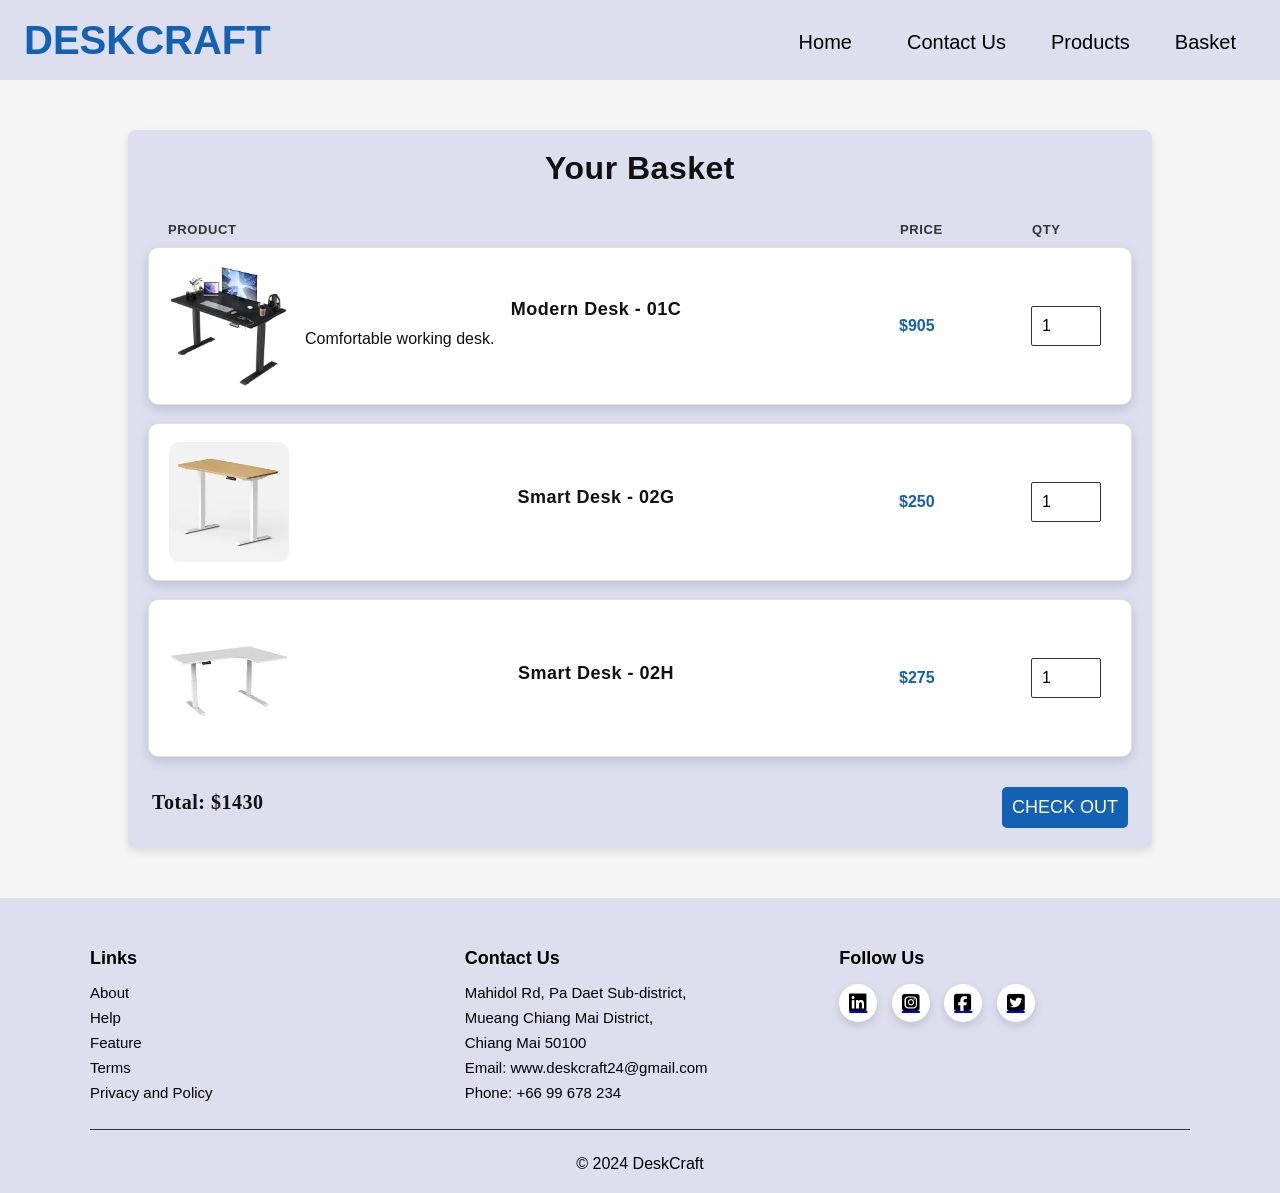
==== basket.html @ 2354cfc4 "first" ====
<!DOCTYPE html>
<html lang="en">
<head>
	<meta charset="utf-8">
	<meta name="viewport" content="width=device-width, initial-scale=1">
	<title>Basket</title>
	<link rel="stylesheet" href="https://cdnjs.cloudflare.com/ajax/libs/font-awesome/6.6.0/css/all.min.css" integrity="sha512-Kc323vGBEqzTmouAECnVceyQqyqdsSiqLQISBL29aUW4U/M7pSPA/gEUZQqv1cwx4OnYxTxve5UMg5GT6L4JJg==" crossorigin="anonymous" referrerpolicy="no-referrer">
	<link rel="stylesheet" type="text/css" href="css/main.css">
</head>
<body>
	<div class="main">
	<header>
		<h1 class="logo"><a href="Home.html">DESKCRAFT </a></h1>
		<input type="checkbox" id="nav-toggle" class="nav-toggle">
		<label for="nav-toggle" class="nav-toggle-label">
			<span class="bars"><span></span><span></span><span></span></span>
			Menu
		</label>
		<div class="nav-bar">
			<div class="nav-item">
				<a href="Home.html" target="_self"> Home </a>
			</div>
			<div class="nav-item">	
				<a href="ContactUs.html" target="_self">Contact Us</a>
			</div>
			<div class="product">
				<button class="btn-product">Products</button>
				<div class="dropdown-content">
					<a href="RisingDesk.html" target="_self">Rising Desk</a>
					<a href="HealthBenefit.html" target="_self">Health Benefits</a>
				</div>
			</div>
			<div class="nav-item">
				<a href="basket.html" target="_self"> Basket</a>
			</div>
		</div>
	</header>
	</div>
	<main class="page-content">
	<section class="basket">
		<h2>Your Basket</h2>
		<div class="basket-head">
			<span>Product</span>
			<span>Price</span>
			<span>Qty</span>
		</div>
		<div class="basket-products">
			<div class="basket-info">
				<img src="Images/12.jpg" alt="smart desk 01c">
				<div class="products-details">
					<h2>Modern Desk - 01C</h2>
					<p>Comfortable working desk.</p>
				</div>
			</div>
			<div class="basket-price">$905</div>
			<div class="basket-qty">
				<input type="number" value="1" class="qualtity">
			</div>
		</div>
		<div class="basket-products">
			<div class="basket-info">
				<img src="Images/19.jpg" alt="smart desk 02g">
				<div class="products-details">
					<h2>Smart Desk - 02G</h2>
				</div>
			</div>
			<div class="basket-price">$250</div>
			<div class="basket-qty">
				<input type="number" value="1" class="qualtity">
			</div>
		</div>
		<div class="basket-products">
			<div class="basket-info">
				<img src="Images/16.jpg" alt="smart desk 02h">
				<div class="products-details">
					<h2>Smart Desk - 02H</h2>
				</div>
			</div>
			<div class="basket-price">$275</div>
			<div class="basket-qty">
				<input type="number" value="1" class="qualtity">
			</div>
		</div>
		<div class="total">
			<h2>Total: $1430</h2>
			<button class="btn-checkout">Check Out</button>
		</div>
	</section>
	</main>
	<footer>
		<div class="footer-section">
				<div class="links">
					<h3>Links</h3>
					<ul>
						<li><a href="#">About</a></li>
						<li><a href="#">Help</a></li>
						<li><a href="#">Feature</a></li>
						<li><a href="#">Terms</a></li>
						<li><a href="#">Privacy and Policy</a></li>
					</ul>
				</div>
				<div class="footer-contact">
					<h3>Contact Us</h3>
					<p>Mahidol Rd, Pa Daet Sub-district, </p> 
					<p> Mueang Chiang Mai District,</p>
					<p>Chiang Mai 50100</p>
					<p>Email: <a href="#">www.deskcraft24@gmail.com</a></p>
					<p>Phone: +66 99 678 234</p>
				</div>
				<div class="social-icon">
					<h3>Follow Us</h3>
					<a href="https://www.linkedin.com/"><i class="fa-brands fa-linkedin"></i></a>
					<a href="https://www.instagram.com/"><i class="fa-brands fa-square-instagram"></i></a>
					<a href="https://www.facebook.com/"><i class="fa-brands fa-square-facebook"></i></a>
					<a href="https://x.com/"><i class="fa-brands fa-square-twitter"></i></a>
				</div>
		</div>
		<div class="copyright">
			<p>&copy; 2024 DeskCraft</p>
		</div>
	</footer>

</body>
</html>
---- css/main.css ----
*{
	margin: 0px;
	padding: 0px;
	box-sizing: border-box;
	font-family: Arial , sans-serif;
}
:root{
	--brand: #1261b5;
	--bg: #f5f5f5;
	--panel: #dddeee;
	--text: #111;
	--nav-height: 80px;
	--radius: 10px;
	--shadow: 0px 5px 12px rgba(0, 0, 0, 0.12);
}
body{
	background-color: var(--bg);
	color: var(--text);
}
/*																											Nav Start 																	*/
.main header{
	width: 100%;
	color: #fff;
	background-color: var(--panel);
	display: flex;
	justify-content: space-between;
	align-items: center;
	padding: 10px 24px;
	position: fixed;
	height: var(--nav-height);
	margin: 0;
	top: 0;
	left: 0;
	z-index: 1000;
}
.logo a{
	color: var(--brand);
	font-size: 40px;
	font-family: Poppins, sans-serif;
	float: left;
	text-decoration: none;
}
.nav-toggle{
	display: none;
}
.nav-toggle-label{
	display: none;
	align-items: center;
	gap: 10px;
	color: var(--brand);
	font-weight: bold;
	cursor: pointer;
	border: 1px solid var(--brand);
	padding: 6px 10px;
	border-radius: 6px;
	background: #fff;
}
.nav-toggle-label .bars{
	display: inline-block;
}
.nav-toggle-label .bars span{
	display: block;
	width: 22px;
	height: 2px;
	background: var(--brand);
	margin: 4px 0;
}
.nav-bar .nav-item{
	padding: 10px;
}
.nav-bar{
	display: flex;
	gap: 15px;
	max-width: 800px;
	flex-wrap: wrap;
	margin-top: 5px;
} 
.nav-bar a{
	font-family: Arial;
	font-size: 20px;
	color: black;
	text-decoration: none;
	padding: 10px 10px;
}
.product{
	overflow: visible;
	position: relative;
}
.product .btn-product {
	font-family: Arial;
	font-size: 20px;
	border: none;
	outline: none;
	color: black;
	padding: 10px 10px;
	background-color: inherit;
	cursor: pointer;
}
.nav-bar a:hover, .product:hover .btn-product{
	color: var(--brand);
}
.dropdown-content{
	display: none;
	border: none;
	background-color: var(--panel);
	border-radius: 5px;
	position: absolute;
	top: 100%;
	left: 0;
	min-width: 180px;
	box-shadow: 0px 8px 16px 0px rgba(0, 0, 0, 0.2);
	z-index: 1;
}
.dropdown-content a{
	float: none;
	color: black;
	padding: 12px 16px;
	text-decoration: none;
	display: block;
	text-align: left;
}
.dropdown-content a:hover{
	/* background-color: #1261b5; */
	color: var(--brand);
}
.product:hover .dropdown-content{
	display: block;
}
/*																											Nav End																					*/			
	
/*											       													Body Start 																			*/
.page-content{
	padding-top: calc(var(--nav-height) + 20px);
}
.body-img img{	
	width: 100%;
	height: 670px;
	object-fit: cover;
	border-radius: 10px;
}
.body-img{
	padding: 10px 10px;
}
.hero{
	position: relative;
	min-height: 520px;
	border-radius: 16px;
	overflow: hidden;
	margin: 10px;
	display: flex;
	align-items: center;
}
.hero::after{
	content: "";
	position: absolute;
	inset: 0;
	background: linear-gradient(90deg, rgba(0,0,0,0.55), rgba(0,0,0,0.15));
}
.hero-img{
	position: absolute;
	inset: 0;
	width: 100%;
	height: 100%;
	object-fit: cover;
}
.hero-content{
	position: relative;
	z-index: 1;
	color: #fff;
	max-width: 560px;
	margin-left: 40px;
	background: rgba(0,0,0,0.35);
	padding: 24px 28px;
	border-radius: 14px;
	backdrop-filter: blur(2px);
}
.hero-content h1{
	font-size: 44px;
	line-height: 1.1;
	margin-bottom: 12px;
}
.hero-content p{
	font-size: 18px;
	line-height: 1.6;
	margin-bottom: 18px;
}
.section{
	width: 80%;
	height: auto;
	margin: auto;
	margin-top: 10px;
	display: flex;
	align-items: center;
	padding: 20px;
	justify-content: center;
}
.text{
	flex: 1;
}
.text h1{
	font-size: 48px;
	color: var(--brand);
}
.cta{
	flex: 1;
	margin-top: 10px;
	margin-left: 25px;
}
.cta p{
	font-size: 20px;
}
.btns{
	margin-top: 40px;
}
.btn-learn-more{
	width: 120px;
	height: 40px;
	background: #000;
	border: none;
	font-size: 18px;
	cursor: pointer;
	color: #fff;
	transition: 0.2s ease;
	margin-right: 10px;
}
.btn-signup{
	width: 120px;
	height: 40px;
	background: #fff;
	border: 1px solid #000;
	font-size: 18px;
	cursor: pointer;
	color: #000;
	transition: 0.2s ease;
}
.btn-learn-more:hover{
	background-color: #333;
}
.btn-signup:hover{
	background-color: #333;
	color: #fff;
}
.section2{
	max-width: 100%;
/*	height: 490px;*/
/*	flex-wrap: wrap;*/
	margin: auto;
	padding: 40px 20px;
	margin-top: 30px;
	align-items: center;
	display: flex;
	justify-content: center;
	background-color: var(--panel);
	gap: 24px;

}
.section2 > div{
	flex-basis: 33.33%;
}
.section2 .body-img2 img{
	width: 100%;
	height: 380px;
/*	margin: 20px;
	margin-left: 75px;*/
	border: none;
	object-fit: cover;
	border-radius: 12px;
	box-shadow: var(--shadow);
}
.text2{
	text-align: left;
	padding: 10px;
}
.text2 h1{
	font-size: 34px;
	color: #000;
	line-height: 1.2;
	margin-bottom: 12px;
}
.text2 p{	
	font-size: 16px;
	color: #000;
	line-height: 25px;
	text-align: left;
}
.benf-list{
	list-style: none;
	margin-left: 0;
}
.benf-list li{
	display: flex;
	align-items: center;
	font-size: 16px;
	margin-bottom: 10px;
}
.fa-solid{
	font-size: 18px;
	margin-right: 10px;
}
.link{
	margin-top: 20px;
	/* border: 1px solid #333; */
}
.link a{
	color: var(--brand);
	text-decoration: none;
	font-weight: bold;

}
.section3{
	text-align: center;
	padding: 20px 20px;
	background-color: #f8f8f8;
}
.section3 h2{
	font-size: 32px;
	font-family: tahoma;
	margin-bottom: 28px;
	color: var(--brand);
	text-transform: none;
	letter-spacing: 0.5px;
}
.healthbenefits-container{
	display: flex;
	justify-content: center;
	gap: 24px;
	flex-wrap: wrap;
	max-width: 1100px;
	margin: 0 auto;
}
.healthbenefits{
	background-color: #fff;
	padding: 18px;
	width: 320px;
	box-shadow: var(--shadow);
	text-align: left;
	border-radius: var(--radius);
	border: 1px solid rgba(0, 0, 0, 0.08);
	transition: transform 0.2s ease, box-shadow 0.2s ease;
	display: flex;
	flex-direction: column;
}
.healthbenefits img{
	height: 220px;
	width: 100%;
	border-radius: 8px;
	object-fit: cover;
}
.section3 h3{
	font-size: 22px;
	margin: 14px 0 8px;
	color: #111;
}
.section3 p{
	font-size: 16px;
	margin-bottom: 15px;
	color: #222;
	line-height: 1.5;
	flex: 1;
}
.healthbenefits-container .link-explore, .link-details, .link-getstarted{
	display: inline-block;
	text-decoration: none;
	padding: 10px 14px;
	border: 1px solid var(--brand);
	border-radius: 999px;
	color: var(--brand);
	font-size: 15px;
	font-weight: bold;
	align-self: flex-start;
	background: #f3f7ff;
}
.link-getstarted:hover , .link-explore:hover, .link-details:hover{
	background-color: var(--brand);
	transition: 0.2s;
	color: #fff;
}
.healthbenefits:hover{
	transform: translateY(-6px);
	box-shadow: 0 10px 22px rgba(0, 0, 0, 0.16);
}
.section4{
	background-color: #F8F8F8;
	padding: 50px 0;
	text-align: center;
}
.section4 h2{
	margin-bottom: 28px;
	font-size: 32px;
	font-family: tahoma;
	color: var(--brand);
	text-transform: none;
	letter-spacing: 0.5px;
}
.promotions{
	display: grid;
/*	height: 600px;*/	
	grid-template-columns: repeat(4, 1fr);
	gap: 20px;
	border-radius: 8px;
	padding: 0 20px;
}
.promotions-desks img{
	width: 100%;
	border-radius: 12px;
	height: 240px;
	margin-bottom: 14px;
	background: #fff;
	object-fit: cover;
}
.promotions-desks h3{
	font-size: 22px;
	margin-bottom: 10px;
	font-family: tahoma;
}
.promotions-desks p{
	font-size: 15px;
	color: #000;
	margin-bottom: 10px;
}
.promotions-desks .price{
	font-size: 18px;
	font-weight: bold;
	display: block;
	color: var(--brand);
}
.btn-buynow{
	display: inline-block;
	border-radius: 5px;
	text-decoration: none;
	padding: 10px 20px;
	color: #fff;
	background-color: var(--brand);
	align-self: flex-start;
	width: auto;
}
.btn-buynow:hover{
	background-color: #0056b3;
}
.promotions-desks:hover{
	transform: translateY(-6px);
	transition: 0.2s;
	box-shadow: 0 10px 22px rgba(0, 0, 0, 0.16);
}
.promotions-desks{
	background: #fff;
	padding: 16px;
	border-radius: 14px;
	border: 1px solid rgba(0,0,0,0.08);
	box-shadow: var(--shadow);
	text-align: left;
	display: flex;
	flex-direction: column;
	transition: transform 0.2s ease, box-shadow 0.2s ease;
}
.video-section{
	position: relative;
	padding: 40px 20px 60px;
	background: #f8f8f8;
}
.video-section h2{
	text-align: center;
	font-size: 32px;
	font-family: tahoma;
	text-transform: none;
	color: var(--brand);
	margin: 0 auto 24px;
	padding: 0;
	max-width: 900px;
}
#bg-video{
	width: 100%;
	height: 100%;
	display: block;
	object-fit: cover;
}
.video-wrap{
	max-width: 1100px;
	margin: 0 auto;
	border-radius: 16px;
	overflow: hidden;
	box-shadow: var(--shadow);
	background: #000;
	aspect-ratio: 16 / 9;
	display: flex;
	align-items: center;
}
.end-text{
	padding:20px;
}
.end-text h1{
	font-size: 35px;
	text-align: center;
	color: var(--brand);
	margin-top:40px;
	margin-bottom: 25px;
	font-family: tahoma;
}
.end-text p{
	max-width: 800px;
	text-align: justify;
	font-size: 18px;
	margin: 0 auto;
	line-height: 1.5;
	font-family: tahoma, sans-serif;
}
/*																										Body End																	*/
/*																							 	 Contact Us Page Start												*/
.contact-container{
	max-width: 900px;
	margin: 40px auto;
	display: flex;
	background-color: #fff;
	box-shadow: 2px 2px 4px rgba(0, 0, 0, 0.5);
	border-radius: 10px;
	gap: 5px;
}
.map{
	width: 50%;
}
.map iframe{
	width: 100%;
	height: 100%;
	border: none;
	border-radius: 10px 0 0 10px;
}
.form{
	border: 10px;
/*	border: 1px solid	#333;*/
	border-radius: 5px;
	padding: 3%;
	background-color: #fff;
	width: 50%;
	text-align: center;
	box-shadow: 0px 8px 20px 0px rgba(0, 0, 0, 0.2);
	display: flex;
	flex-direction: column;
	gap: 6px;
}
.form h3{
	font-size: 24px;
	margin-bottom: 5px;
	color: black;
	text-transform: uppercase;
}
.form p {
	font-size: 14px;
	margin-bottom: 16px;
	color: #000;
}
.contact-form{
	display: grid;
	grid-template-columns: 1fr 1fr;
	gap: 14px 16px;
	text-align: left;
}
.form-text{
	margin-bottom: 20px;
	text-align: left;
}
.form-text label{
	font-weight: bold;
	display: block;
	margin-bottom: 5px;
}
.form-text span{
	color: red;
}
input, textarea {
	width: 100%;
	padding: 10px;
	border: 1px solid #333;
	border-radius: 6px;
	background: #fff;
	transition: border-color 0.2s ease, box-shadow 0.2s ease;
}
input:focus, textarea:focus{
	outline: none;
	border-color: var(--brand);
	box-shadow: 0 0 0 3px rgba(18, 97, 181, 0.15);
}
textarea {
	resize: none;
}
#message{
	min-height: 140px;
}
.contact-form .full{
	grid-column: span 2;
}
#first-name{
	height: 36px;
	border: 1px solid black;
	border-radius: 3px;
	margin-top: 10px;
}
#last-name{
	height: 36px;
	margin-top: 10px;
	border: 1px solid black;
	border-radius: 3px;
}
.form-actions{
	grid-column: span 2;
	display: flex;
	justify-content: flex-end;
}
.btn-submit{
	background-color: var(--brand);
	color: white;
	padding: 10px 20px;
	border: none;
	border-radius: 5px;
	font-size: 16px;
	cursor: pointer;
	text-transform: uppercase;
	margin-top: 5px;
	transition: 0.2s ease;
}
.btn-submit:hover{
	background-color: #000;
}
/*																													Contact Us Page	End											*/

/*																											Rising Desk Page Start											*/
#rd-section .rd-container{
	margin: 20px 10px;
	display: grid;
	grid-template-columns: repeat(auto-fit, minmax(300px,1fr));
	justify-content: center;
	align-items: center;
	gap: 24px;
}
#rd-section{
	padding-top: 20px;
}
.rd-hero{
	background: linear-gradient(135deg, #f5f7ff, #e9effa);
	border-radius: 16px;
	padding: 28px 32px;
	margin: 10px;
	box-shadow: var(--shadow);
}
.rd-hero h1{
	font-size: 34px;
	color: var(--brand);
	margin-bottom: 8px;
}
.rd-hero p{
	font-size: 16px;
	color: #333;
}
.rd-header{
	text-align: center;
	margin: 20px auto 10px;
	max-width: 900px;
}
.rd-header h2{
	font-size: 28px;
	color: #111;
	margin-bottom: 6px;
}
.rd-header p{
	color: #444;
}
.risingdesk:hover {
	transform: translateY(-5px);
	transition: 0.2s;
}
.risingdesk {
	text-align: left;
	background-color: #fff;
	padding: 16px;
	border-radius: 12px;
	width: 300px;
	box-shadow: var(--shadow);
	margin: auto;
	position: relative;
}
.risingdesk .img{
	display: block;
	border: 1px solid rgba(0,0,0,0.08);
	border-radius: 10px;
	width: 100%;
	height: 220px;
	background-color: transparent;
	position: relative;
}
.risingdesk .img img{
	width: 100%;
	height: 100%;
	border-radius: 10px;
	object-fit: cover;
}
.plus-icon i{
/*	top: 200px;*/
	bottom: 10px;
	right: 10px;
	font-size: 25px;
	position: absolute;
	cursor: pointer;
	background: #fff;
	border-radius: 50%;
	box-shadow: 0 6px 16px rgba(0,0,0,0.15);
	padding: 6px;
}
.risingdesk h2{
	margin-top: 10px;
	font-size: 18px;
}
.risingdesk a{
	font-size: 16px;
	color: var(--brand);
}
.plus-icon i:hover{
	color: var(--brand);
	transition: 0.2s;
}
.risingdesk p{
	font-size: 15px;
	cursor: pointer;
	margin: 5px;
}
.risingdesk p b{
	color: var(--brand);
	font-size: 16px;
}
/*																									Rising Desk Page End																*/
/*																									Health Benefits Page Start 													*/
.healthbenefits-header h1, .health-benefits h2 {
	font-family: tahoma, sans-serif;
	margin-top: 45px;
	text-transform: none;
	letter-spacing: 0.5px;
}
.health-benefits img{
	width: 300px;
	height: 200px;
	border-radius: 5px;
}
.healthbenefits-header{
	text-align: center;
	padding: 50px;
}
.healthbenefits-header h1{
	font-size: 32px;
	margin-bottom: 16px;
	color: var(--brand);
}
.healthbenefits-header p{
	font-size: 20px;
	color: #1261b5;
}
.health-benefits{
	padding: 50px;
}
.hb-items{
	display: flex;
	background-color: #dddeee;
	padding: 20px;
	align-items: center;
	margin-bottom: 50px;
	border-radius: 10px;
	box-shadow: 0 4px 8px rgba(0, 0, 0, 0.1);
}
.hb-items.reverse{
	flex-direction: row-reverse;
}
.hb-image{
	flex: 1;
	padding: 20px;
}
.description{
	flex: 1;
	padding: 20px;
}
.description h2{
	font-size: 25px;
	margin-bottom: 20px;
}
.description p{
	font-size: 15px;
	color: #000;
	line-height: 1.5;
}
/*																										Health Benefits Page end 												*/

/*																											Basket Page Start 														*/
.basket h2{	
	text-align: center;
	font-size: 32px;
	margin-bottom: 25px;
	text-transform: none;
	letter-spacing: 0.5px;
}
.basket h2, .basket-products h2{
	font-family: tahoma, sans-serif;
}
.basket-products img{
	width: 120px;
	height: 120px;
	object-fit: cover;
	border-radius: 10px;
}
.basket{
	background-color: var(--panel);
	width: 80%;
	padding: 20px;
	margin: 30px auto 50px;
	border-radius: 8px;
	box-shadow: 0 4px 8px rgba(0, 0, 0, 0.1);
}
.basket-head{
	display: grid;
	grid-template-columns: 1fr 120px 80px;
	gap: 12px;
	padding: 10px 20px;
	font-weight: bold;
	color: #333;
	text-transform: uppercase;
	font-size: 13px;
	letter-spacing: 0.6px;
}
.basket-products{
	display: grid;
	grid-template-columns: 1fr 120px 80px;
	align-items: center;
	gap: 12px;
	padding: 18px 20px;
	margin-bottom: 18px;
	border: 1px solid rgba(0,0,0,0.12);
	border-radius: 10px;
	background-color: #fff;
	box-shadow: var(--shadow);
}
.basket-info{
	display: flex;
	align-items: center;
	gap: 16px;
}
.products-details{
	flex: 1;
	margin-left: 0;
}
.products-details h2{
	margin-bottom: 10px;
	font-size: 18px;
}
.products-details p{
	font-size: 16px;
	margin-bottom: 5px;
}
.basket-price{
	font-weight: bold;
	color: var(--brand);
	font-size: 16px;
}
.basket-qty{
	display: flex;
	justify-content: flex-start;
}
.qualtity{
	padding: 10px;
	width: 70px;
	font-size: 16px;
	border-radius: 1px;
	border-radius: 2px;
}
.total{
	margin-top: 20px;
	display: flex;
	justify-content: space-between;
	align-items: center;
	gap: 12px;
	padding: 10px 4px 0;
}
.total h2{
	font-size: 20px;
	font-family: tahoma;
	margin-bottom: 10px;
}
.btn-checkout{
	color: #000;
	background-color: var(--brand);
	border: none;
	padding: 10px 10px;
	color: #fff;
	cursor: pointer;
	border-radius: 5px;
	font-size: 18px;
	transition: 0.3s ease;
	text-transform: uppercase;
}
.btn-checkout:hover{
	background-color: #333;

}
/*																												Basket Page End 													*/
/*																													Footer Start														*/
footer{
	background-color:  var(--panel);
	color: #000;
	padding: 40px 20px 20px;
}
.footer-section{
	display: flex;
	justify-content: center;
	gap: 24px;
	max-width: 1100px;
	width: 100%;
	margin: 0 auto;
	padding: 10px 0 20px;
	border-bottom: 1px solid #333;
}
.footer-section > div{
	flex: 1;
	min-width: 220px;
	text-align: left;
}
.links h3, .footer-contact h3, .social-icon h3{
	margin-bottom: 15px;
	font-size: 18px;
}
.links a, .footer-contact a{
	color: #000;
	text-decoration: none;
	font-size: 15px;
}
.links ul{
	list-style: none;
}
.links ul li a:hover, .footer-contact a:hover{
	text-decoration: underline;
}
.footer-contact p, .links ul li {
	margin: 8px 0;
	font-size: 15px;
}
.social-icon a{
	margin-right: 10px;
	display: inline-flex;
	align-items: center;
	justify-content: center;
	width: 38px;
	height: 38px;
	border-radius: 50%;
	background: #fff;
	box-shadow: 0 4px 10px rgba(0,0,0,0.12);
	transition: transform 0.2s ease, box-shadow 0.2s ease;
}
.footer-copyright{
	text-align: center;
	padding: 10px 0;
	border-top: 1px solid	black;
	margin-top: 20px;
}
.copyright p{
	text-align: center;
	margin-top: 25px;
}
.fa-brands{
	font-size: 20px;
	color: black;
}
.social-icon a:hover{
	transform: translateY(-2px);
	box-shadow: 0 8px 18px rgba(0,0,0,0.18);
}

@media only screen and (max-width: 768px){
	.nav-toggle-label{
		display: flex;
	}
	.nav-bar{
		position: absolute;
		top: var(--nav-height);
		left: 0;
		right: 0;
		background: var(--panel);
		flex-direction: column;
		align-items: flex-start;
		padding: 12px 20px 16px;
		gap: 6px;
		display: none;
		box-shadow: var(--shadow);
	}
	.nav-bar .nav-item{
		width: 100%;
		padding: 6px 0;
	}
	.nav-bar a, .product .btn-product{
		width: 100%;
		padding: 8px 0;
		text-align: left;
	}
	.nav-toggle:checked + .nav-toggle-label + .nav-bar{
		display: flex;
	}
	.product{
		width: 100%;
	}
	.dropdown-content{
		position: static;
		box-shadow: none;
		background: transparent;
		padding-left: 12px;
	}
	.product:hover .dropdown-content{
		display: none;
	}
	.product:focus-within .dropdown-content{
		display: block;
	}
}
/*																												Footer End														*/

/*																												Responsive															*/
.row::after {
  content: "";
  clear: both;
  display: table;
}

[class*="col-"] {
  float: left;
  padding: 10px;
}


@media only screen and (min-width: 800px) {
  /* For desktop: > 800 */
  .col-l-1 {width: 8.33%;}
  .col-l-2 {width: 16.66%;}
  .col-l-3 {width: 25%;}
  .col-l-4 {width: 33.33%;}
  .col-l-5 {width: 41.66%;}
  .col-l-6 {width: 50%;}
  .col-l-7 {width: 58.33%;}
  .col-l-8 {width: 66.66%;}
  .col-l-9 {width: 75%;}
  .col-l-10 {width: 83.33%;}
  .col-l-11 {width: 91.66%;}
  .col-l-12 {width: 100%;}
}

@media only screen and (min-width: 550px) and (max-width: 799px) {

  /* For tablet: > 550  and  < 799 */
  .col-m-1 {width: 8.33%;}
  .col-m-2 {width: 16.66%;}
  .col-m-3 {width: 25%;}
  .col-m-4 {width: 33.33%;}
  .col-m-5 {width: 41.66%;}
  .col-m-6 {width: 50%;}
  .col-m-7 {width: 58.33%;}
  .col-m-8 {width: 66.66%;}
  .col-m-9 {width: 75%;}
  .col-m-10 {width: 83.33%;}
  .col-m-11 {width: 91.66%;}
  .col-m-12 {width: 100%;}
}
@media only screen and (max-width: 549px) {
  /* For mobiles: < 549 */
  .col-s-1 {width: 8.33%;}
  .col-s-2 {width: 16.66%;}
  .col-s-3 {width: 25%;}
  .col-s-4 {width: 33.33%;}
  .col-s-5 {width: 41.66%;}
  .col-s-6 {width: 50%;}
  .col-s-7 {width: 58.33%;}
  .col-s-8 {width: 66.66%;}
  .col-s-9 {width: 75%;}
  .col-s-10 {width: 83.33%;}
  .col-s-11 {width: 91.66%;}
  .col-s-12 {width: 100%;}

  .risingdesks-section{
 		flex-direction: column;
 		align-items: center;
 	}
 	.risingdesk{
 		margin-bottom: 20px;
 	}
  .footer-links, .footer-contact, .footer-social {
  	text-align: center;
  }
 }
@media only screen and (max-width: 768px) {
 	.header-button{
			margin: 10px;
 	}
	.section2, .healthbenefits-container {
		flex-direction: column;
		text-align: center;
	}
	.hero{
		min-height: 420px;
		margin: 10px;
	}
	.hero-content{
		margin: 0 16px;
		max-width: 100%;
	}
	.hero-content h1{
		font-size: 32px;
	}
 	.section2 > div{
 		margin-bottom: 30px;
 	}
 	.section3 .healthbenefits-container{
 		padding: 0 20px;
 	}
 	.section3 .healthbenefits{
 		width: 100%;
 	}
 	.healthbenefits-container{
 		gap: 10px;
 	}
	.footer-section{
		flex-direction: column;
		justify-content: center;
		align-items: center;
	}
	.footer-section > div{
		margin-bottom: 20px;
		text-align: center;
	}
 	.promotions{
		grid-template-columns: 1fr 1fr;
		gap: 15px;
	}
 	.contact-container{
		flex-direction: column;
		align-items: center;
		box-shadow: 0 0 0;
	}
	.contact-container > div{
		width: 90%;
	}
	.map{
		height: 400px;
	}
	.basket{
		width: 92%;
	}
	.basket-head{
		display: none;
	}
	.basket-products{
		grid-template-columns: 1fr;
	}
	.basket-products img{
		width: 100%;
		height: auto;
		max-height: 220px;
	}
	.basket-price, .basket-qty{
		justify-content: flex-start;
	}
	.full-name{
		flex-direction: column;
		justify-content: flex-start;
	}
	.full-name > input{
		width: 100%;
	}
	#first-name{
		width: 100%;
	}
	#last-name{
		margin-left: 0;
		width: 100%;
	}
	.contact-form{
		grid-template-columns: 1fr;
	}
	.contact-form .full{
		grid-column: span 1;
	}
	.form-actions{
		justify-content: flex-start;
	}
	.hb-items, .hb-items.reverse{
		flex-direction: column;
	}
	.description h2{
		text-align: center;
	}
	.description p{
		text-align: justify;
	}
	.end-text p{
		margin: 0;
	}
 }
@media screen and (max-width: 480px){
	.promotions{
		grid-template-columns: 1fr;
	}
}
/*																										Responsive															*/
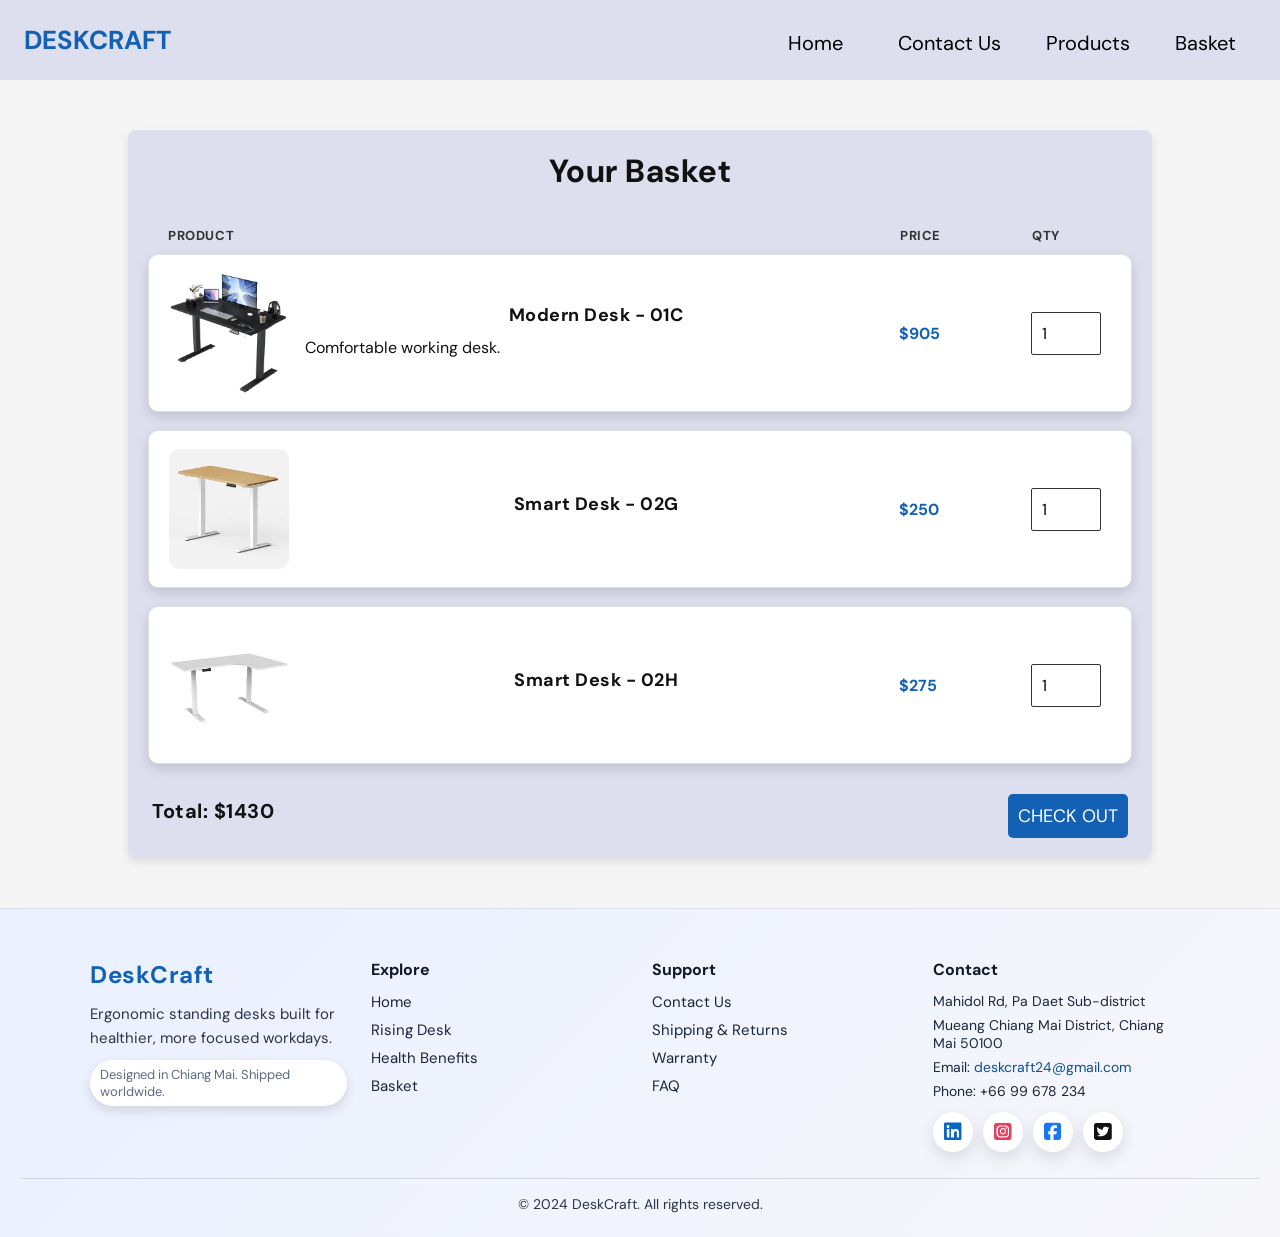
==== commit 5498b91b: "footer update" ====
--- a/basket.html
+++ b/basket.html
@@ -10,7 +10,7 @@
 <body>
 	<div class="main">
 	<header>
-		<h1 class="logo"><a href="Home.html">DESKCRAFT </a></h1>
+		<h1 class="logo"><a href="index.html">DESKCRAFT </a></h1>
 		<input type="checkbox" id="nav-toggle" class="nav-toggle">
 		<label for="nav-toggle" class="nav-toggle-label">
 			<span class="bars"><span></span><span></span><span></span></span>
@@ -18,16 +18,16 @@
 		</label>
 		<div class="nav-bar">
 			<div class="nav-item">
-				<a href="Home.html" target="_self"> Home </a>
+				<a href="index.html" target="_self"> Home </a>
 			</div>
 			<div class="nav-item">	
-				<a href="ContactUs.html" target="_self">Contact Us</a>
+				<a href="contact_us.html" target="_self">Contact Us</a>
 			</div>
 			<div class="product">
 				<button class="btn-product">Products</button>
 				<div class="dropdown-content">
-					<a href="RisingDesk.html" target="_self">Rising Desk</a>
-					<a href="HealthBenefit.html" target="_self">Health Benefits</a>
+					<a href="rising_desk.html" target="_self">Rising Desk</a>
+					<a href="health_benefit.html" target="_self">Health Benefits</a>
 				</div>
 			</div>
 			<div class="nav-item">
@@ -87,38 +87,45 @@
 		</div>
 	</section>
 	</main>
-	<footer>
-		<div class="footer-section">
-				<div class="links">
-					<h3>Links</h3>
-					<ul>
-						<li><a href="#">About</a></li>
-						<li><a href="#">Help</a></li>
-						<li><a href="#">Feature</a></li>
-						<li><a href="#">Terms</a></li>
-						<li><a href="#">Privacy and Policy</a></li>
-					</ul>
-				</div>
-				<div class="footer-contact">
-					<h3>Contact Us</h3>
-					<p>Mahidol Rd, Pa Daet Sub-district, </p> 
-					<p> Mueang Chiang Mai District,</p>
-					<p>Chiang Mai 50100</p>
-					<p>Email: <a href="#">www.deskcraft24@gmail.com</a></p>
-					<p>Phone: +66 99 678 234</p>
-				</div>
-				<div class="social-icon">
-					<h3>Follow Us</h3>
-					<a href="https://www.linkedin.com/"><i class="fa-brands fa-linkedin"></i></a>
-					<a href="https://www.instagram.com/"><i class="fa-brands fa-square-instagram"></i></a>
-					<a href="https://www.facebook.com/"><i class="fa-brands fa-square-facebook"></i></a>
-					<a href="https://x.com/"><i class="fa-brands fa-square-twitter"></i></a>
-				</div>
+	<footer class="site-footer">
+	<div class="footer-inner">
+		<div class="footer-brand">
+			<a class="footer-logo" href="index.html">DeskCraft</a>
+			<p class="footer-tagline">Ergonomic standing desks built for healthier, more focused workdays.</p>
+			<div class="footer-note">Designed in Chiang Mai. Shipped worldwide.</div>
 		</div>
-		<div class="copyright">
-			<p>&copy; 2024 DeskCraft</p>
+		<div class="footer-links">
+			<h3>Explore</h3>
+			<a href="index.html">Home</a>
+			<a href="rising_desk.html">Rising Desk</a>
+			<a href="health_benefit.html">Health Benefits</a>
+			<a href="basket.html">Basket</a>
 		</div>
-	</footer>
+		<div class="footer-links">
+			<h3>Support</h3>
+			<a href="contact_us.html">Contact Us</a>
+			<a href="#">Shipping & Returns</a>
+			<a href="#">Warranty</a>
+			<a href="#">FAQ</a>
+		</div>
+		<div class="footer-contact">
+			<h3>Contact</h3>
+			<p>Mahidol Rd, Pa Daet Sub-district</p>
+			<p>Mueang Chiang Mai District, Chiang Mai 50100</p>
+			<p>Email: <a href="mailto:deskcraft24@gmail.com">deskcraft24@gmail.com</a></p>
+			<p>Phone: +66 99 678 234</p>
+			<div class="footer-social">
+				<a class="social-link linkedin" href="https://www.linkedin.com/" aria-label="LinkedIn"><i class="fa-brands fa-linkedin"></i></a>
+				<a class="social-link instagram" href="https://www.instagram.com/" aria-label="Instagram"><i class="fa-brands fa-square-instagram"></i></a>
+				<a class="social-link facebook" href="https://www.facebook.com/" aria-label="Facebook"><i class="fa-brands fa-square-facebook"></i></a>
+				<a class="social-link x" href="https://x.com/" aria-label="X"><i class="fa-brands fa-square-twitter"></i></a>
+			</div>
+		</div>
+	</div>
+	<div class="footer-bottom">
+		<p>&copy; 2024 DeskCraft. All rights reserved.</p>
+	</div>
+</footer>
 
 </body>
 </html>
--- a/css/main.css
+++ b/css/main.css
@@ -1,9 +1,12 @@
+@import url('https://fonts.googleapis.com/css2?family=DM+Sans:wght@400;600;700&display=swap');
+
 *{
 	margin: 0px;
 	padding: 0px;
 	box-sizing: border-box;
-	font-family: Arial , sans-serif;
-}
+	font-family: "DM Sans", sans-serif;
+}
+
 :root{
 	--brand: #1261b5;
 	--bg: #f5f5f5;
@@ -35,8 +38,8 @@
 }
 .logo a{
 	color: var(--brand);
-	font-size: 40px;
-	font-family: Poppins, sans-serif;
+	font-size: 26px;
+	font-family: inherit;
 	float: left;
 	text-decoration: none;
 }
@@ -76,7 +79,7 @@
 	margin-top: 5px;
 } 
 .nav-bar a{
-	font-family: Arial;
+	font-family: inherit;
 	font-size: 20px;
 	color: black;
 	text-decoration: none;
@@ -87,7 +90,7 @@
 	position: relative;
 }
 .product .btn-product {
-	font-family: Arial;
+	font-family: inherit;
 	font-size: 20px;
 	border: none;
 	outline: none;
@@ -242,8 +245,6 @@
 }
 .section2{
 	max-width: 100%;
-/*	height: 490px;*/
-/*	flex-wrap: wrap;*/
 	margin: auto;
 	padding: 40px 20px;
 	margin-top: 30px;
@@ -260,8 +261,6 @@
 .section2 .body-img2 img{
 	width: 100%;
 	height: 380px;
-/*	margin: 20px;
-	margin-left: 75px;*/
 	border: none;
 	object-fit: cover;
 	border-radius: 12px;
@@ -299,7 +298,6 @@
 }
 .link{
 	margin-top: 20px;
-	/* border: 1px solid #333; */
 }
 .link a{
 	color: var(--brand);
@@ -314,7 +312,7 @@
 }
 .section3 h2{
 	font-size: 32px;
-	font-family: tahoma;
+	font-family: inherit;
 	margin-bottom: 28px;
 	color: var(--brand);
 	text-transform: none;
@@ -387,14 +385,13 @@
 .section4 h2{
 	margin-bottom: 28px;
 	font-size: 32px;
-	font-family: tahoma;
+	font-family: inherit;
 	color: var(--brand);
 	text-transform: none;
 	letter-spacing: 0.5px;
 }
 .promotions{
 	display: grid;
-/*	height: 600px;*/	
 	grid-template-columns: repeat(4, 1fr);
 	gap: 20px;
 	border-radius: 8px;
@@ -411,7 +408,7 @@
 .promotions-desks h3{
 	font-size: 22px;
 	margin-bottom: 10px;
-	font-family: tahoma;
+	font-family: inherit;
 }
 .promotions-desks p{
 	font-size: 15px;
@@ -461,7 +458,7 @@
 .video-section h2{
 	text-align: center;
 	font-size: 32px;
-	font-family: tahoma;
+	font-family: inherit;
 	text-transform: none;
 	color: var(--brand);
 	margin: 0 auto 24px;
@@ -494,7 +491,7 @@
 	color: var(--brand);
 	margin-top:40px;
 	margin-bottom: 25px;
-	font-family: tahoma;
+	font-family: inherit;
 }
 .end-text p{
 	max-width: 800px;
@@ -502,7 +499,7 @@
 	font-size: 18px;
 	margin: 0 auto;
 	line-height: 1.5;
-	font-family: tahoma, sans-serif;
+	font-family: inherit;
 }
 /*																										Body End																	*/
 /*																							 	 Contact Us Page Start												*/
@@ -727,61 +724,207 @@
 }
 /*																									Rising Desk Page End																*/
 /*																									Health Benefits Page Start 													*/
-.healthbenefits-header h1, .health-benefits h2 {
-	font-family: tahoma, sans-serif;
-	margin-top: 45px;
-	text-transform: none;
-	letter-spacing: 0.5px;
-}
-.health-benefits img{
-	width: 300px;
-	height: 200px;
-	border-radius: 5px;
-}
-.healthbenefits-header{
-	text-align: center;
-	padding: 50px;
-}
-.healthbenefits-header h1{
-	font-size: 32px;
-	margin-bottom: 16px;
-	color: var(--brand);
-}
-.healthbenefits-header p{
+.hb-page{
+	font-family: "DM Sans", sans-serif;
+}
+.hb-page h1, .hb-page h2, .hb-page h3{
+	font-family: "Playfair Display", serif;
+	letter-spacing: 0.3px;
+}
+.hb-page{
+	--hb-ink: #0f1a2b;
+	--hb-warm: #f5d37d;
+	--hb-soft: #edf2fb;
+	--hb-ice: #f7f9ff;
+	--hb-shadow: 0 18px 30px rgba(12, 20, 39, 0.12);
+}
+.hb-hero{
+	display: grid;
+	grid-template-columns: repeat(auto-fit, minmax(280px, 1fr));
+	gap: 28px;
+	align-items: center;
+	padding: 30px 24px 10px;
+	margin: 0 10px 20px;
+	background: linear-gradient(120deg, #ffffff 0%, #f1f6ff 60%, #eaf0ff 100%);
+	border-radius: 18px;
+	border: 1px solid rgba(18, 97, 181, 0.08);
+	position: relative;
+	overflow: hidden;
+}
+.hb-hero::after{
+	content: "";
+	position: absolute;
+	right: -60px;
+	top: -80px;
+	width: 220px;
+	height: 220px;
+	background: radial-gradient(circle, rgba(245, 211, 125, 0.55), rgba(245, 211, 125, 0));
+}
+.hb-eyebrow{
+	text-transform: uppercase;
+	letter-spacing: 2px;
+	font-size: 12px;
+	font-weight: 700;
+	color: var(--brand);
+	margin-bottom: 12px;
+}
+.hb-hero-content h1{
+	font-size: 42px;
+	color: var(--hb-ink);
+	margin-bottom: 12px;
+}
+.hb-sub{
+	font-size: 18px;
+	line-height: 1.7;
+	color: #2c3953;
+	margin-bottom: 22px;
+	max-width: 520px;
+}
+.hb-cta{
+	display: flex;
+	gap: 16px;
+	align-items: center;
+	flex-wrap: wrap;
+}
+.hb-btn{
+	display: inline-flex;
+	align-items: center;
+	justify-content: center;
+	background: var(--brand);
+	color: #fff;
+	padding: 12px 24px;
+	border-radius: 999px;
+	text-decoration: none;
+	font-weight: 700;
+	box-shadow: 0 10px 20px rgba(18, 97, 181, 0.25);
+}
+.hb-btn:hover{
+	background: #0f4f92;
+}
+.hb-link{
+	color: var(--brand);
+	text-decoration: none;
+	font-weight: 600;
+}
+.hb-hero-media{
+	position: relative;
+	display: flex;
+	justify-content: center;
+}
+.hb-hero-media img{
+	width: 100%;
+	max-width: 440px;
+	height: 320px;
+	object-fit: cover;
+	border-radius: 16px;
+	box-shadow: var(--hb-shadow);
+}
+.hb-badge{
+	position: absolute;
+	bottom: -12px;
+	left: 16px;
+	background: #fff;
+	padding: 10px 16px;
+	border-radius: 12px;
+	box-shadow: 0 12px 24px rgba(12, 20, 39, 0.16);
+	display: flex;
+	flex-direction: column;
+	gap: 4px;
+	font-size: 12px;
+	color: #3d4b66;
+}
+.hb-badge strong{
+	font-size: 15px;
+	color: var(--hb-ink);
+}
+.hb-metrics{
+	display: grid;
+	grid-template-columns: repeat(auto-fit, minmax(220px, 1fr));
+	gap: 16px;
+	margin: 0 10px 26px;
+	padding: 10px 24px 26px;
+}
+.hb-metric{
+	background: var(--hb-ice);
+	border-radius: 16px;
+	padding: 18px;
+	border: 1px solid rgba(12, 20, 39, 0.08);
+}
+.hb-metric p{
+	text-transform: uppercase;
+	font-size: 12px;
+	letter-spacing: 1.2px;
+	color: #6b7a98;
+	margin-bottom: 8px;
+}
+.hb-metric h3{
 	font-size: 20px;
-	color: #1261b5;
-}
-.health-benefits{
-	padding: 50px;
-}
-.hb-items{
-	display: flex;
-	background-color: #dddeee;
-	padding: 20px;
-	align-items: center;
-	margin-bottom: 50px;
-	border-radius: 10px;
-	box-shadow: 0 4px 8px rgba(0, 0, 0, 0.1);
-}
-.hb-items.reverse{
-	flex-direction: row-reverse;
-}
-.hb-image{
-	flex: 1;
-	padding: 20px;
-}
-.description{
-	flex: 1;
-	padding: 20px;
-}
-.description h2{
-	font-size: 25px;
-	margin-bottom: 20px;
-}
-.description p{
+	color: var(--hb-ink);
+	margin-bottom: 6px;
+}
+.hb-metric span{
+	font-size: 14px;
+	color: #3e4b66;
+}
+.hb-grid{
+	display: grid;
+	grid-template-columns: repeat(auto-fit, minmax(240px, 1fr));
+	gap: 18px;
+	padding: 10px 24px 30px;
+	margin: 0 10px 20px;
+}
+.hb-card{
+	background: #fff;
+	border-radius: 18px;
+	padding: 16px;
+	box-shadow: var(--hb-shadow);
+	border: 1px solid rgba(18, 97, 181, 0.08);
+	display: flex;
+	flex-direction: column;
+	gap: 12px;
+}
+.hb-card img{
+	width: 100%;
+	height: 180px;
+	object-fit: cover;
+	border-radius: 12px;
+}
+.hb-card h2{
+	font-size: 22px;
+	color: var(--hb-ink);
+}
+.hb-card p{
 	font-size: 15px;
-	color: #000;
-	line-height: 1.5;
+	color: #2d3a55;
+	line-height: 1.6;
+}
+.hb-banner{
+	margin: 0 10px 30px;
+	padding: 22px 26px;
+	border-radius: 20px;
+	background: linear-gradient(120deg, #0f4f92, #1b6bd1);
+	color: #fff;
+	display: flex;
+	justify-content: space-between;
+	align-items: center;
+	gap: 18px;
+	flex-wrap: wrap;
+}
+.hb-banner-text h2{
+	font-size: 26px;
+	margin-bottom: 6px;
+}
+.hb-banner-text p{
+	font-size: 16px;
+	max-width: 520px;
+}
+.hb-btn-light{
+	background: #fff;
+	color: #0f4f92;
+	box-shadow: none;
+}
+.hb-btn-light:hover{
+	background: #e9f1ff;
 }
 /*																										Health Benefits Page end 												*/
 
@@ -794,7 +937,7 @@
 	letter-spacing: 0.5px;
 }
 .basket h2, .basket-products h2{
-	font-family: tahoma, sans-serif;
+	font-family: inherit;
 }
 .basket-products img{
 	width: 120px;
@@ -876,7 +1019,7 @@
 }
 .total h2{
 	font-size: 20px;
-	font-family: tahoma;
+	font-family: inherit;
 	margin-bottom: 10px;
 }
 .btn-checkout{
@@ -897,74 +1040,122 @@
 }
 /*																												Basket Page End 													*/
 /*																													Footer Start														*/
-footer{
-	background-color:  var(--panel);
-	color: #000;
-	padding: 40px 20px 20px;
-}
-.footer-section{
-	display: flex;
-	justify-content: center;
+.site-footer{
+	background: linear-gradient(135deg, #eaf0ff, #f7f7fb);
+	color: #0f1a2b;
+	padding: 50px 20px 24px;
+	border-top: 1px solid rgba(0,0,0,0.08);
+}
+.footer-inner{
+	display: grid;
+	grid-template-columns: repeat(auto-fit, minmax(220px, 1fr));
 	gap: 24px;
 	max-width: 1100px;
 	width: 100%;
 	margin: 0 auto;
-	padding: 10px 0 20px;
-	border-bottom: 1px solid #333;
-}
-.footer-section > div{
-	flex: 1;
-	min-width: 220px;
+}
+.footer-brand{
 	text-align: left;
 }
-.links h3, .footer-contact h3, .social-icon h3{
-	margin-bottom: 15px;
-	font-size: 18px;
-}
-.links a, .footer-contact a{
-	color: #000;
+.footer-logo{
+	font-size: 24px;
+	color: var(--brand);
+	text-decoration: none;
+	font-weight: 700;
+	letter-spacing: 0.5px;
+}
+.footer-tagline{
+	margin: 12px 0 10px;
+	font-size: 15px;
+	color: #2a3547;
+	line-height: 1.6;
+}
+.footer-note{
+	font-size: 13px;
+	color: #5d6b82;
+	background: #fff;
+	display: inline-block;
+	padding: 6px 10px;
+	border-radius: 999px;
+	box-shadow: var(--shadow);
+}
+.footer-links h3, .footer-contact h3{
+	margin-bottom: 12px;
+	font-size: 16px;
+	color: #0f1a2b;
+}
+.footer-links a{
+	display: block;
+	margin: 8px 0;
+	color: #1b263b;
 	text-decoration: none;
 	font-size: 15px;
 }
-.links ul{
-	list-style: none;
-}
-.links ul li a:hover, .footer-contact a:hover{
+.footer-links a:hover{
+	color: var(--brand);
+}
+.footer-contact p{
+	margin: 6px 0;
+	font-size: 14px;
+	color: #1b263b;
+}
+.footer-contact a{
+	color: #0f4f92;
+	text-decoration: none;
+}
+.footer-contact a:hover{
 	text-decoration: underline;
 }
-.footer-contact p, .links ul li {
-	margin: 8px 0;
-	font-size: 15px;
-}
-.social-icon a{
-	margin-right: 10px;
+.footer-social{
+	margin-top: 12px;
+	display: flex;
+	gap: 10px;
+	flex-wrap: wrap;
+}
+.social-link{
 	display: inline-flex;
 	align-items: center;
 	justify-content: center;
-	width: 38px;
-	height: 38px;
+	width: 40px;
+	height: 40px;
 	border-radius: 50%;
 	background: #fff;
-	box-shadow: 0 4px 10px rgba(0,0,0,0.12);
-	transition: transform 0.2s ease, box-shadow 0.2s ease;
-}
-.footer-copyright{
+	box-shadow: 0 6px 16px rgba(12,20,39,0.12);
+	transition: transform 0.2s ease, box-shadow 0.2s ease, background 0.2s ease;
+}
+.social-link i{
+	font-size: 20px;
+	color: #111;
+}
+.social-link.linkedin i{
+	color: #0a66c2;
+}
+.social-link.instagram i{
+	color: #e4405f;
+}
+.social-link.facebook i{
+	color: #1877f2;
+}
+.social-link.x i{
+	color: #111;
+}
+.social-link:hover{
+	transform: translateY(-2px);
+	box-shadow: 0 10px 22px rgba(12,20,39,0.18);
+}
+.social-link.x:hover{
+	background: #111;
+}
+.social-link.x:hover i{
+	color: #fff;
+}
+.footer-bottom{
 	text-align: center;
-	padding: 10px 0;
-	border-top: 1px solid	black;
-	margin-top: 20px;
-}
-.copyright p{
-	text-align: center;
-	margin-top: 25px;
-}
-.fa-brands{
-	font-size: 20px;
-	color: black;
-}
-.social-icon a:hover{
-	transform: translateY(-2px);
-	box-shadow: 0 8px 18px rgba(0,0,0,0.18);
+	margin-top: 26px;
+	padding-top: 16px;
+	border-top: 1px solid rgba(0,0,0,0.12);
+	font-size: 14px;
+	color: #2a3547;
 }
 
 @media only screen and (max-width: 768px){
@@ -1089,6 +1280,25 @@
  	.header-button{
 			margin: 10px;
  	}
+	.hb-hero{
+		padding: 24px 18px;
+	}
+	.hb-hero-content h1{
+		font-size: 32px;
+	}
+	.hb-sub{
+		font-size: 16px;
+	}
+	.hb-hero-media img{
+		height: 240px;
+	}
+	.hb-badge{
+		position: static;
+		margin-top: 10px;
+	}
+	.hb-banner{
+		padding: 20px;
+	}
 	.section2, .healthbenefits-container {
 		flex-direction: column;
 		text-align: center;
@@ -1116,14 +1326,15 @@
  	.healthbenefits-container{
  		gap: 10px;
  	}
-	.footer-section{
-		flex-direction: column;
+	.footer-inner{
+		grid-template-columns: 1fr;
+		text-align: center;
+	}
+	.footer-brand{
+		text-align: center;
+	}
+	.footer-social{
 		justify-content: center;
-		align-items: center;
-	}
-	.footer-section > div{
-		margin-bottom: 20px;
-		text-align: center;
 	}
  	.promotions{
 		grid-template-columns: 1fr 1fr;
